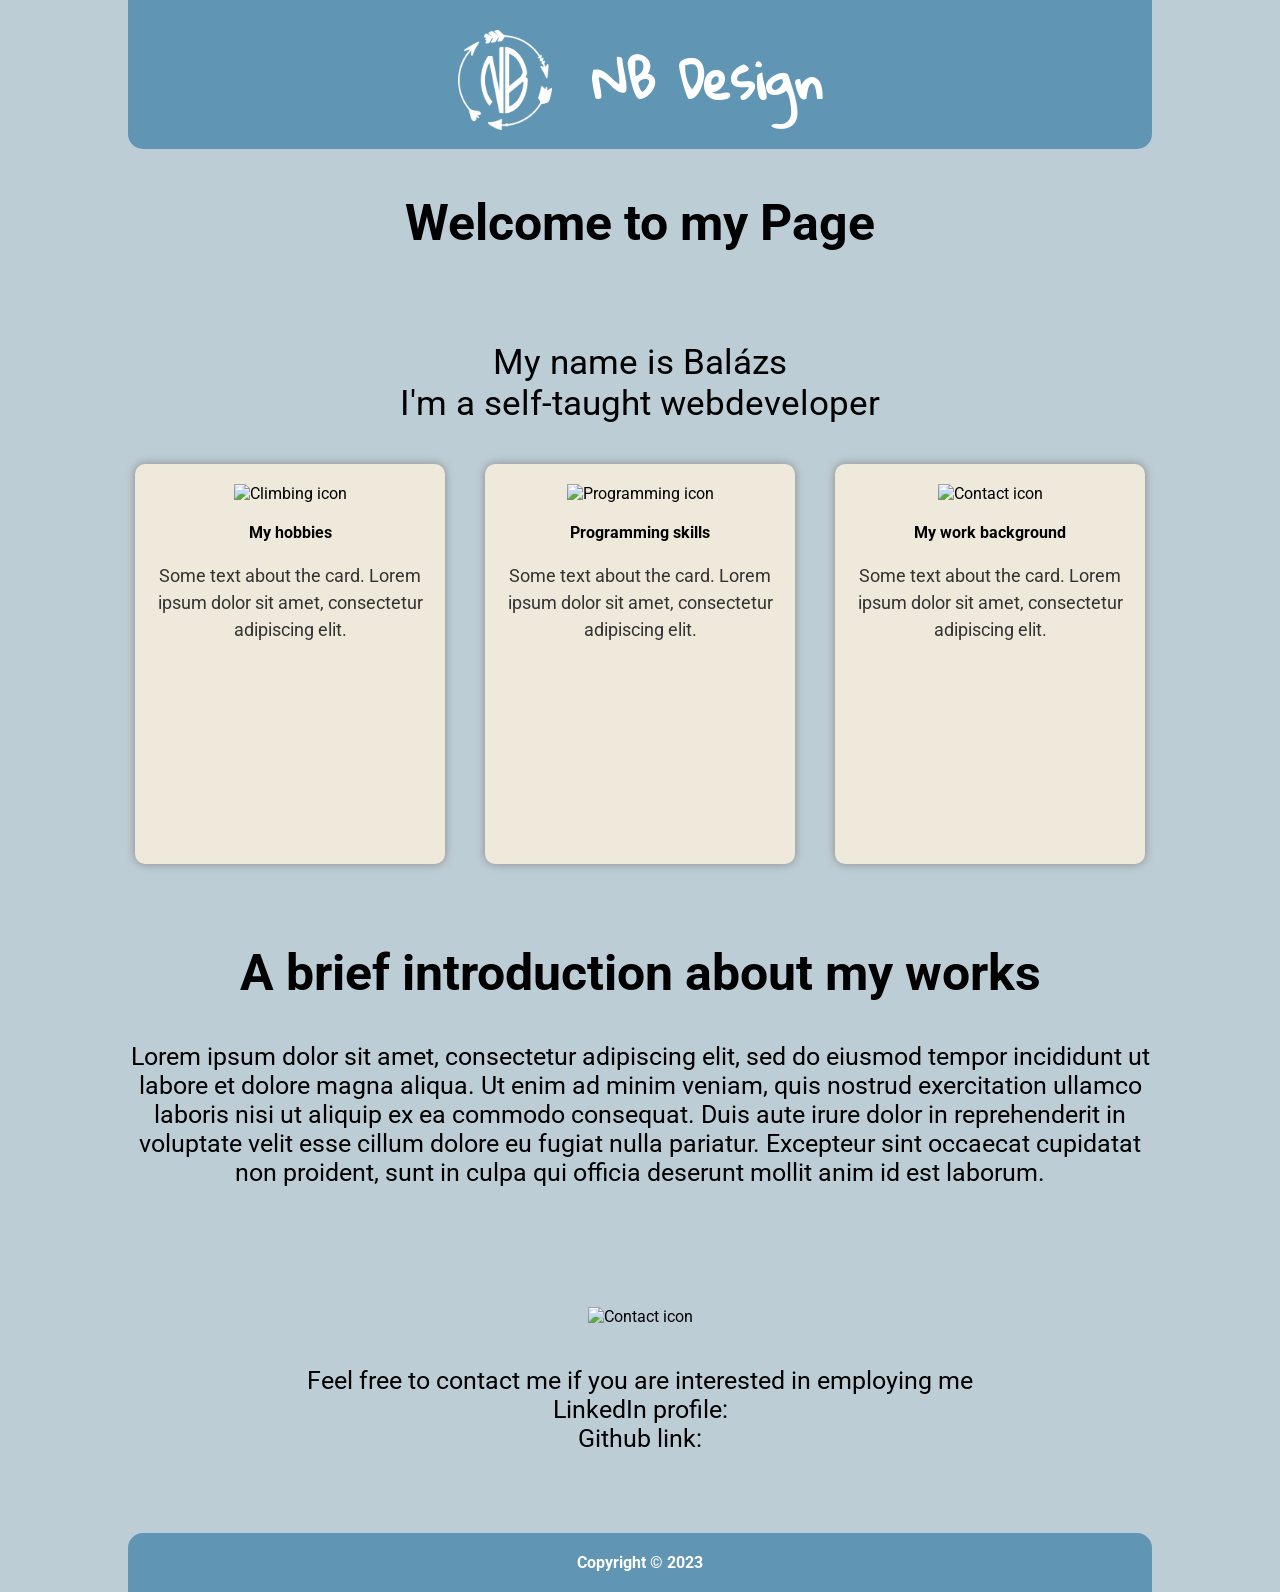
==== index.html @ 14ce6f12 "Add files via upload" ====
<!-- Page structure-->
<!DOCTYPE html>
<html>
  <head>
    <meta charset="UTF-8">
    <meta http-equiv="X-UA-Compatible" content="IE=edge">
    <meta name="viewport" content="width=device-width, initial-scale=1.0">
    <link rel="preconnect" href="https://fonts.googleapis.com">
    <link rel="preconnect" href="https://fonts.gstatic.com" crossorigin>
    <link href="https://fonts.googleapis.com/css2?family=Gloria+Hallelujah&family=Roboto&display=swap" rel="stylesheet">
    <title>Welcome</title>
    <style>
      body {
        background-color: #BDCDD6;
        min-height: 100vh;
        display: flex;
        flex-direction: column;
      }
      * {
        box-sizing: border-box;
        margin: 0;
        padding: 0;
        font-family: "Roboto", Arial, sans-serif;
      }
      
      header {
      background-color: #6096B4;
      color: white;
      padding-bottom: 20px;
      width: 80%;
      margin: auto;
      border-bottom-left-radius: 15px;
      border-bottom-right-radius: 15px;
      }

      header h1 {
        margin: 0;
        font-size: 50px;
        font-family: "Gloria Hallelujah", Arial, Helvetica, sans-serif;
        text-align: center;
      }

      .monogram-logo {
        height: 100px;
        position: relative;
        top: 30px;
        margin-right: 40px;
      }

      h1 {
        font-size: 50px;
        text-align: center;
        margin-top: 5vh;
        margin-bottom: 10vh;
      }
      
      .p-description {
        text-align: center;
        font-size: 35px;
      }
      
      .container {
        display: flex;
        flex-wrap: wrap;
        justify-content: center;
        align-items: center;
        padding: 20px;
      }
      
      .card {
        width: 25%;
        min-width: 300px;
        height: 25rem;
        background-color: #EEE9DA;
        border-radius: 10px;
        box-shadow: 0px 0px 10px #888;
        margin: 20px;
        text-align: center;
        padding: 20px;
        transition: transform 1s;
      }

      .card:hover {
        -webkit-transform: scale(1.2);
      }
      
      .card-img {
        width: 50%;
        object-fit: cover;
      }
      
      .card h2 {
        font-size: 1rem;
        margin: 20px 0;
      }
      
      .card p {
        font-size: 18px;
        color: #333;
        line-height: 1.5;
        margin-bottom: 20px;
      }
      
      footer {
        background-color: #6096B4;
        color: white;
        font-weight: bold;
        padding: 20px;
        text-align: center;
        width: 80%;
        margin: auto;
        border-top-right-radius: 15px;
        border-top-left-radius: 15px;
      }

      .main-content {
        width: 80%;
        margin: auto;
        text-align: center;
      }

      .about-my-work {
        font-size: 50px;
        margin-top: 40px;
        margin-bottom: 40px;
      }

      .first-rate-p {
        font-size: 25px;
        margin-bottom: 80px;
      }

      .contacts {
        width: 80%;
        margin: auto;
        text-align: center;
      }

      .contact-icon {
        width: 15%;
        margin: 40px;
      }
    </style>
  </head>
  <body>
    <header>
      <h1><img src="photos/monogram.png" class="monogram-logo" alt="NB Monogram">NB Design</h1>
    </header>

    <h1>
      Welcome to my Page
    </h1>
    <p class="p-description">
      My name is Balázs<br>
      I'm a self-taught webdeveloper
    </p>
    
    
    <div class="container">
      <div class="card">
        <img src="photos/climber.png" class="card-img" alt="Climbing icon">
        <h2>My hobbies</h2>
        <p>Some text about the card. Lorem ipsum dolor sit amet, consectetur adipiscing elit.</p>
      </div>
      <div class="card">
        <img src="photos/programming.png" class="card-img" alt="Programming icon">
        <h2>Programming skills</h2>
        <p>Some text about the card. Lorem ipsum dolor sit amet, consectetur adipiscing elit.</p>
      </div>
      <div class="card">
        <img src="photos/engineer.png" class="card-img" alt="Contact icon">
        <h2>My work background</h2>
        <p>Some text about the card. Lorem ipsum dolor sit amet, consectetur adipiscing elit.</p>
      </div>
    </div>

    <div class="main-content">
      <h2 class="about-my-work"> A brief introduction about my works</h2>
      <p class="first-rate-p">Lorem ipsum dolor sit amet, consectetur adipiscing elit, sed do eiusmod tempor incididunt ut labore et dolore magna aliqua. Ut enim ad minim veniam, quis nostrud exercitation ullamco laboris nisi ut aliquip ex ea commodo consequat. Duis aute irure dolor in reprehenderit in voluptate velit esse cillum dolore eu fugiat nulla pariatur. Excepteur sint occaecat cupidatat non proident, sunt in culpa qui officia deserunt mollit anim id est laborum.</p>
    </div>

    <div class="contacts">
      <img src="photos/contacts.png" class="contact-icon" alt="Contact icon">
      <p class="first-rate-p">
        Feel free to contact me if you are interested in employing me<br>
        LinkedIn profile:<br>
        Github link:
      </p>
    </div>
    
    <footer>
      <p class="p-copyright">Copyright &copy; 2023</p>
    </footer>
  </body>
</html>
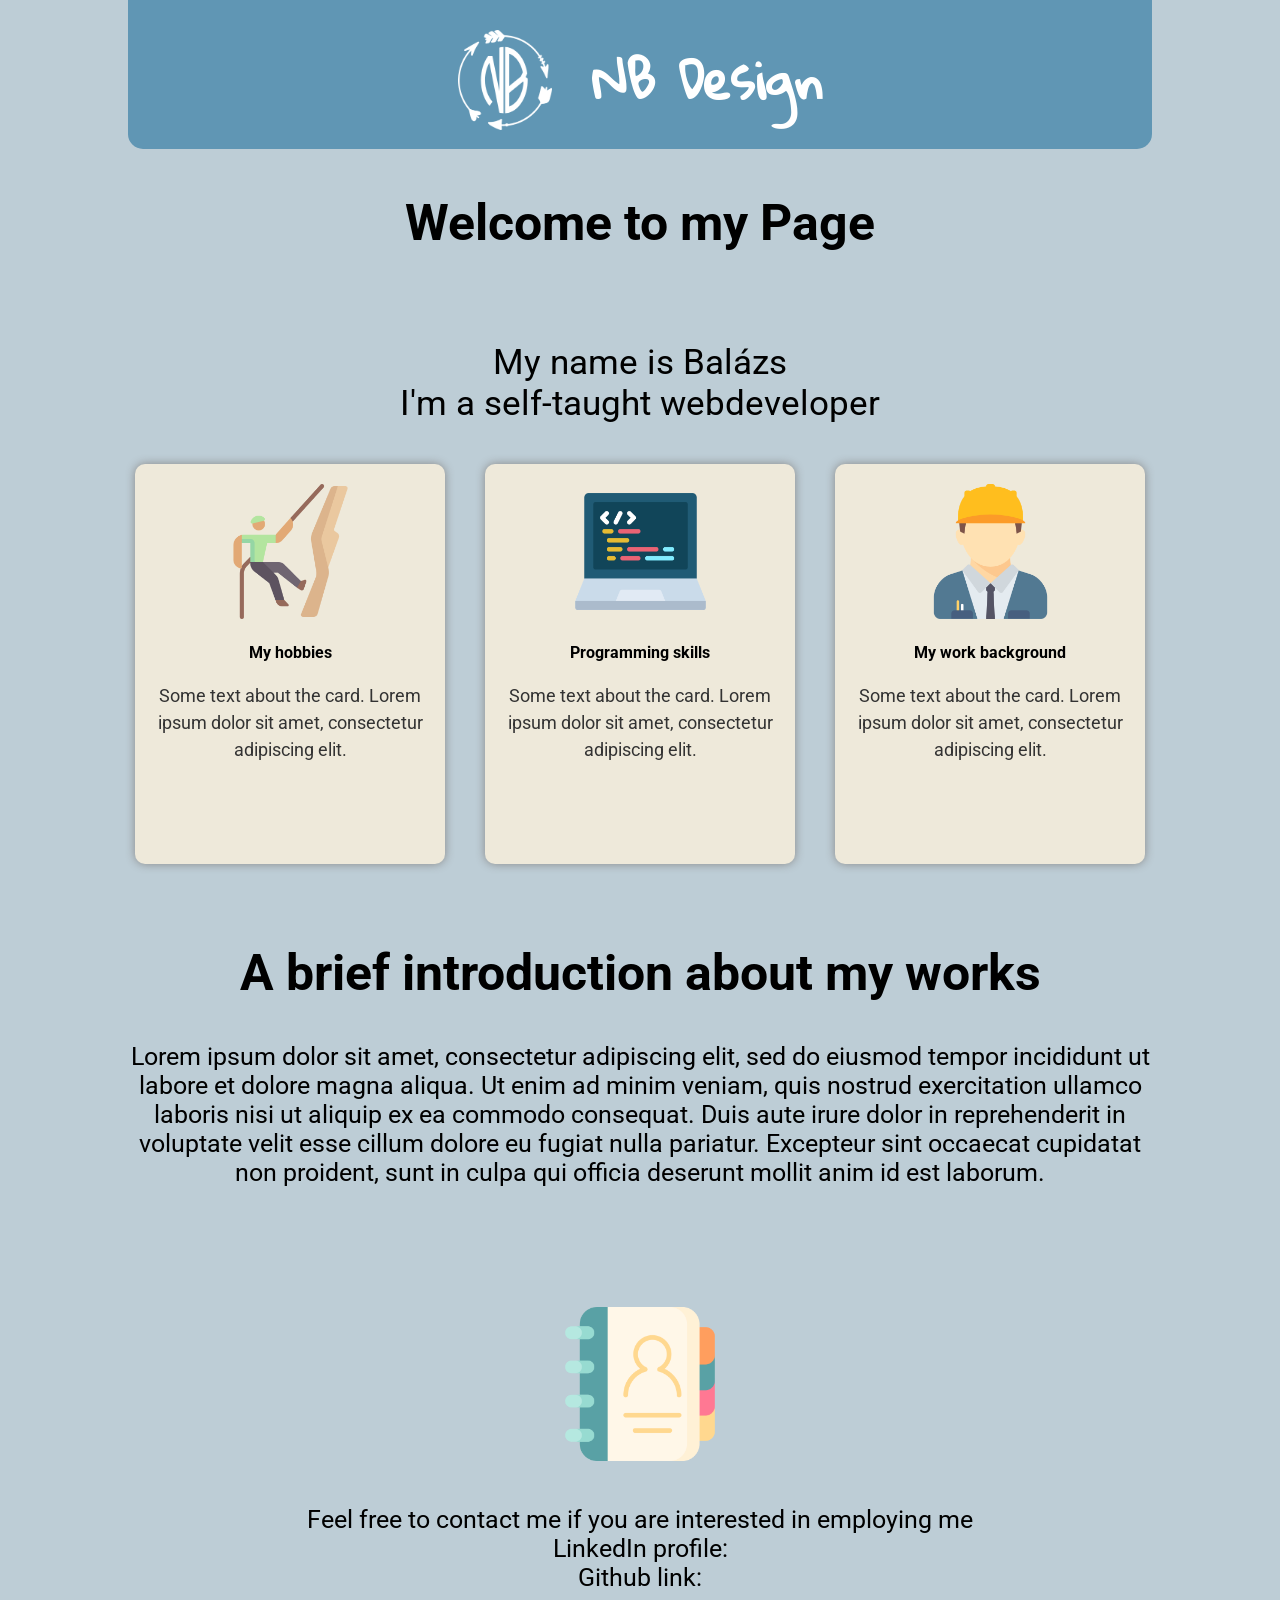
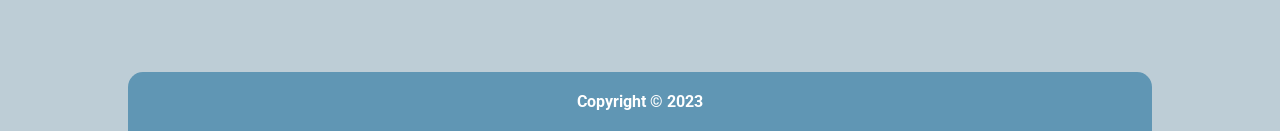
==== commit 854a8e4e: "Test change" ====
--- a/index.html
+++ b/index.html
@@ -2,192 +2,63 @@
 <!DOCTYPE html>
 <html>
   <head>
-    <meta charset="UTF-8">
-    <meta http-equiv="X-UA-Compatible" content="IE=edge">
-    <meta name="viewport" content="width=device-width, initial-scale=1.0">
-    <link rel="preconnect" href="https://fonts.googleapis.com">
-    <link rel="preconnect" href="https://fonts.gstatic.com" crossorigin>
-    <link href="https://fonts.googleapis.com/css2?family=Gloria+Hallelujah&family=Roboto&display=swap" rel="stylesheet">
+    <meta charset="UTF-8" />
+    <meta http-equiv="X-UA-Compatible" content="IE=edge" />
+    <meta name="viewport" content="width=device-width, initial-scale=1.0" />
+    <link rel="preconnect" href="https://fonts.googleapis.com" />
+    <link rel="preconnect" href="https://fonts.gstatic.com" crossorigin />
+    <link href="https://fonts.googleapis.com/css2?family=Gloria+Hallelujah&family=Roboto&display=swap" rel="stylesheet" />
+    <link rel="stylesheet" href="webpagestyle.css" />
     <title>Welcome</title>
-    <style>
-      body {
-        background-color: #BDCDD6;
-        min-height: 100vh;
-        display: flex;
-        flex-direction: column;
-      }
-      * {
-        box-sizing: border-box;
-        margin: 0;
-        padding: 0;
-        font-family: "Roboto", Arial, sans-serif;
-      }
-      
-      header {
-      background-color: #6096B4;
-      color: white;
-      padding-bottom: 20px;
-      width: 80%;
-      margin: auto;
-      border-bottom-left-radius: 15px;
-      border-bottom-right-radius: 15px;
-      }
-
-      header h1 {
-        margin: 0;
-        font-size: 50px;
-        font-family: "Gloria Hallelujah", Arial, Helvetica, sans-serif;
-        text-align: center;
-      }
-
-      .monogram-logo {
-        height: 100px;
-        position: relative;
-        top: 30px;
-        margin-right: 40px;
-      }
-
-      h1 {
-        font-size: 50px;
-        text-align: center;
-        margin-top: 5vh;
-        margin-bottom: 10vh;
-      }
-      
-      .p-description {
-        text-align: center;
-        font-size: 35px;
-      }
-      
-      .container {
-        display: flex;
-        flex-wrap: wrap;
-        justify-content: center;
-        align-items: center;
-        padding: 20px;
-      }
-      
-      .card {
-        width: 25%;
-        min-width: 300px;
-        height: 25rem;
-        background-color: #EEE9DA;
-        border-radius: 10px;
-        box-shadow: 0px 0px 10px #888;
-        margin: 20px;
-        text-align: center;
-        padding: 20px;
-        transition: transform 1s;
-      }
-
-      .card:hover {
-        -webkit-transform: scale(1.2);
-      }
-      
-      .card-img {
-        width: 50%;
-        object-fit: cover;
-      }
-      
-      .card h2 {
-        font-size: 1rem;
-        margin: 20px 0;
-      }
-      
-      .card p {
-        font-size: 18px;
-        color: #333;
-        line-height: 1.5;
-        margin-bottom: 20px;
-      }
-      
-      footer {
-        background-color: #6096B4;
-        color: white;
-        font-weight: bold;
-        padding: 20px;
-        text-align: center;
-        width: 80%;
-        margin: auto;
-        border-top-right-radius: 15px;
-        border-top-left-radius: 15px;
-      }
-
-      .main-content {
-        width: 80%;
-        margin: auto;
-        text-align: center;
-      }
-
-      .about-my-work {
-        font-size: 50px;
-        margin-top: 40px;
-        margin-bottom: 40px;
-      }
-
-      .first-rate-p {
-        font-size: 25px;
-        margin-bottom: 80px;
-      }
-
-      .contacts {
-        width: 80%;
-        margin: auto;
-        text-align: center;
-      }
-
-      .contact-icon {
-        width: 15%;
-        margin: 40px;
-      }
-    </style>
   </head>
   <body>
     <header>
-      <h1><img src="photos/monogram.png" class="monogram-logo" alt="NB Monogram">NB Design</h1>
+      <h1><img src="photos/monogram.png" class="monogram-logo" alt="NB Monogram" />NB Design</h1>
     </header>
 
-    <h1>
-      Welcome to my Page
-    </h1>
+    <h1>Welcome to my Page</h1>
     <p class="p-description">
-      My name is Balázs<br>
+      My name is Balázs<br />
       I'm a self-taught webdeveloper
     </p>
-    
-    
+
     <div class="container">
       <div class="card">
-        <img src="photos/climber.png" class="card-img" alt="Climbing icon">
+        <img src="photos/climber.png" class="card-img" alt="Climbing icon" />
         <h2>My hobbies</h2>
         <p>Some text about the card. Lorem ipsum dolor sit amet, consectetur adipiscing elit.</p>
       </div>
       <div class="card">
-        <img src="photos/programming.png" class="card-img" alt="Programming icon">
+        <img src="photos/programming.png" class="card-img" alt="Programming icon" />
         <h2>Programming skills</h2>
         <p>Some text about the card. Lorem ipsum dolor sit amet, consectetur adipiscing elit.</p>
       </div>
       <div class="card">
-        <img src="photos/engineer.png" class="card-img" alt="Contact icon">
+        <img src="photos/engineer.png" class="card-img" alt="Contact icon" />
         <h2>My work background</h2>
         <p>Some text about the card. Lorem ipsum dolor sit amet, consectetur adipiscing elit.</p>
       </div>
     </div>
 
     <div class="main-content">
-      <h2 class="about-my-work"> A brief introduction about my works</h2>
-      <p class="first-rate-p">Lorem ipsum dolor sit amet, consectetur adipiscing elit, sed do eiusmod tempor incididunt ut labore et dolore magna aliqua. Ut enim ad minim veniam, quis nostrud exercitation ullamco laboris nisi ut aliquip ex ea commodo consequat. Duis aute irure dolor in reprehenderit in voluptate velit esse cillum dolore eu fugiat nulla pariatur. Excepteur sint occaecat cupidatat non proident, sunt in culpa qui officia deserunt mollit anim id est laborum.</p>
+      <h2 class="about-my-work">A brief introduction about my works</h2>
+      <p class="first-rate-p">
+        Lorem ipsum dolor sit amet, consectetur adipiscing elit, sed do eiusmod tempor incididunt ut labore et dolore magna aliqua. Ut enim
+        ad minim veniam, quis nostrud exercitation ullamco laboris nisi ut aliquip ex ea commodo consequat. Duis aute irure dolor in
+        reprehenderit in voluptate velit esse cillum dolore eu fugiat nulla pariatur. Excepteur sint occaecat cupidatat non proident, sunt
+        in culpa qui officia deserunt mollit anim id est laborum.
+      </p>
     </div>
 
     <div class="contacts">
-      <img src="photos/contacts.png" class="contact-icon" alt="Contact icon">
+      <img src="photos/contacts.png" class="contact-icon" alt="Contact icon" />
       <p class="first-rate-p">
-        Feel free to contact me if you are interested in employing me<br>
-        LinkedIn profile:<br>
+        Feel free to contact me if you are interested in employing me<br />
+        LinkedIn profile:<br />
         Github link:
       </p>
     </div>
-    
+
     <footer>
       <p class="p-copyright">Copyright &copy; 2023</p>
     </footer>
--- a/webpagestyle.css
+++ b/webpagestyle.css
@@ -0,0 +1,131 @@
+body {
+  background-color: #bdcdd6;
+  min-height: 100vh;
+  display: flex;
+  flex-direction: column;
+}
+
+* {
+  box-sizing: border-box;
+  margin: 0;
+  padding: 0;
+  font-family: "Roboto", Arial, sans-serif;
+}
+
+header {
+  background-color: #6096b4;
+  color: white;
+  padding-bottom: 20px;
+  width: 80%;
+  margin: auto;
+  border-bottom-left-radius: 15px;
+  border-bottom-right-radius: 15px;
+}
+
+header h1 {
+  margin: 0;
+  font-size: 50px;
+  font-family: "Gloria Hallelujah", Arial, Helvetica, sans-serif;
+  text-align: center;
+}
+
+.monogram-logo {
+  height: 100px;
+  position: relative;
+  top: 30px;
+  margin-right: 40px;
+}
+
+h1 {
+  font-size: 50px;
+  text-align: center;
+  margin-top: 5vh;
+  margin-bottom: 10vh;
+}
+
+.p-description {
+  text-align: center;
+  font-size: 35px;
+}
+
+.container {
+  display: flex;
+  flex-wrap: wrap;
+  justify-content: center;
+  align-items: center;
+  padding: 20px;
+}
+
+.card {
+  width: 25%;
+  min-width: 300px;
+  height: 25rem;
+  background-color: #eee9da;
+  border-radius: 10px;
+  box-shadow: 0px 0px 10px #888;
+  margin: 20px;
+  text-align: center;
+  padding: 20px;
+  transition: transform 1s;
+}
+
+.card:hover {
+  -webkit-transform: scale(1.2);
+}
+
+.card-img {
+  width: 50%;
+  object-fit: cover;
+}
+
+.card h2 {
+  font-size: 1rem;
+  margin: 20px 0;
+}
+
+.card p {
+  font-size: 18px;
+  color: #333;
+  line-height: 1.5;
+  margin-bottom: 20px;
+}
+
+footer {
+  background-color: #6096b4;
+  color: white;
+  font-weight: bold;
+  padding: 20px;
+  text-align: center;
+  width: 80%;
+  margin: auto;
+  border-top-right-radius: 15px;
+  border-top-left-radius: 15px;
+}
+
+.main-content {
+  width: 80%;
+  margin: auto;
+  text-align: center;
+}
+
+.about-my-work {
+  font-size: 50px;
+  margin-top: 40px;
+  margin-bottom: 40px;
+}
+
+.first-rate-p {
+  font-size: 25px;
+  margin-bottom: 80px;
+}
+
+.contacts {
+  width: 80%;
+  margin: auto;
+  text-align: center;
+}
+
+.contact-icon {
+  width: 15%;
+  margin: 40px;
+}
